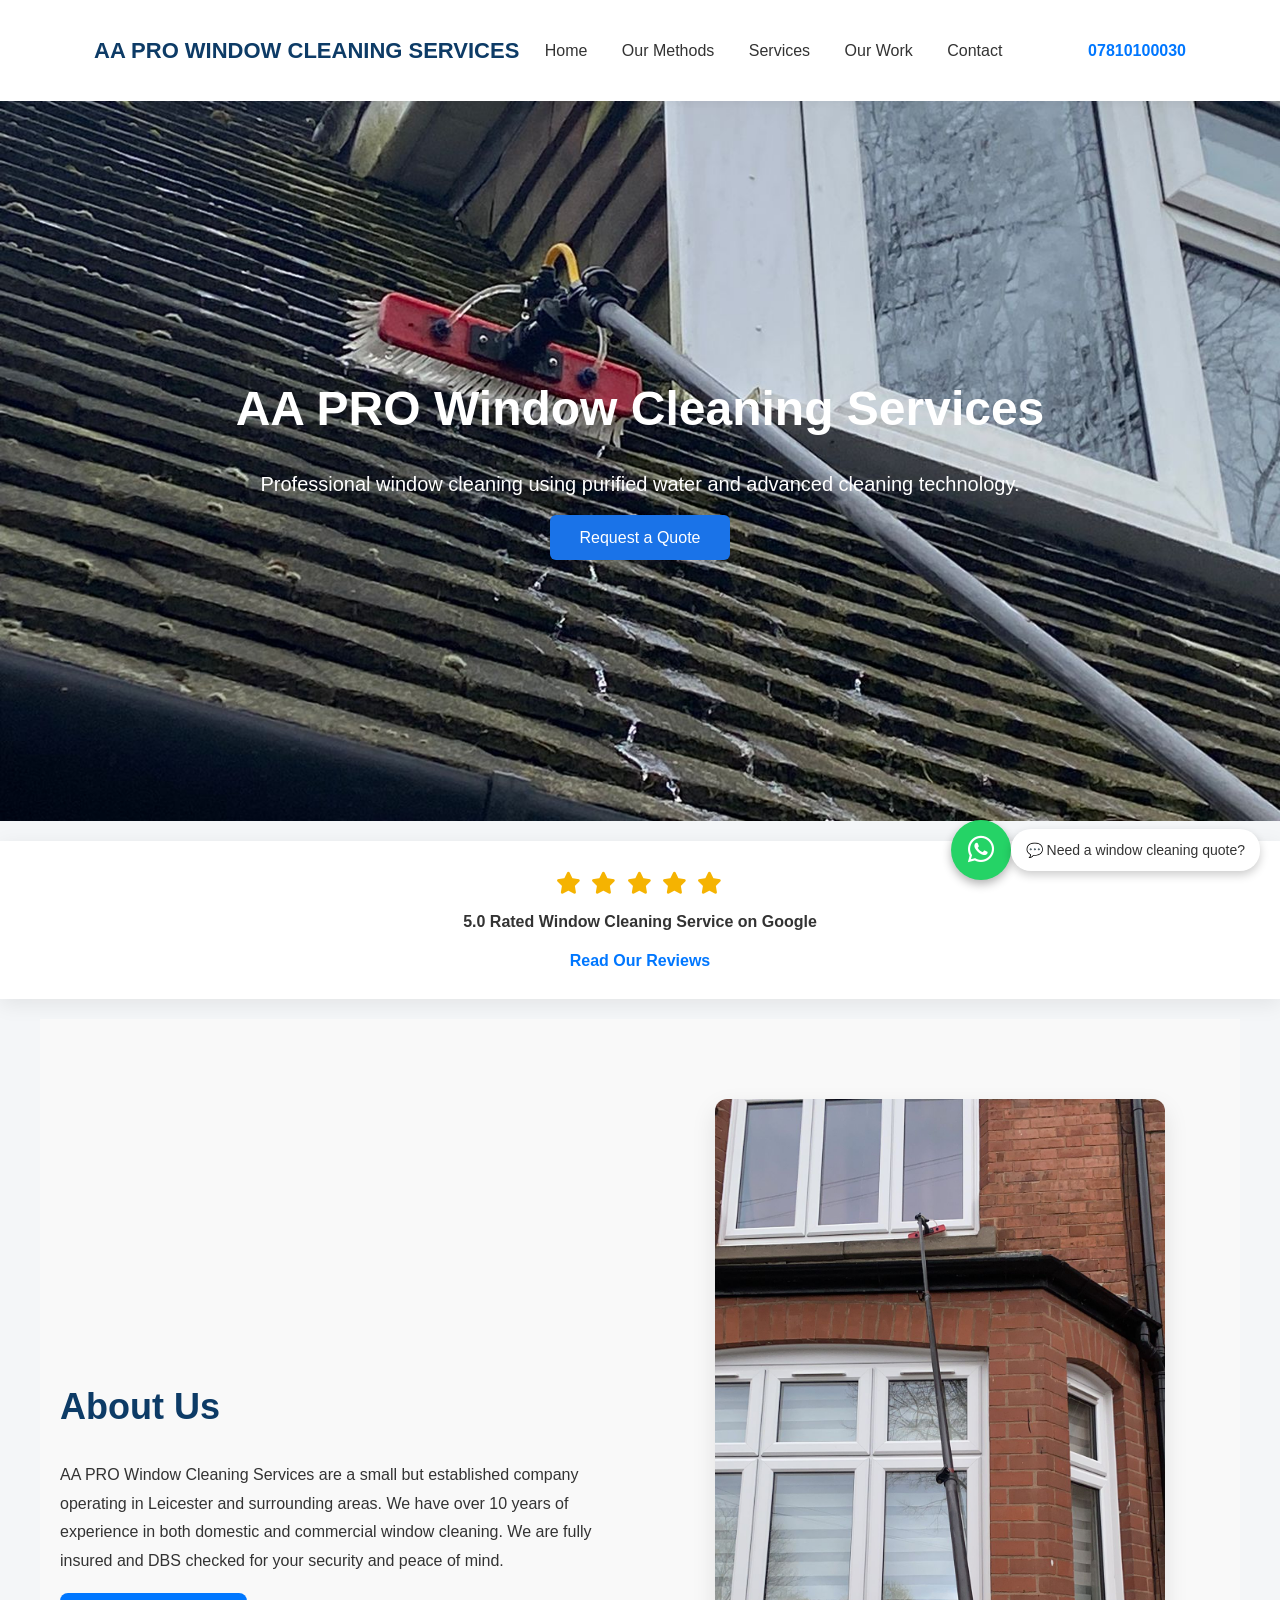
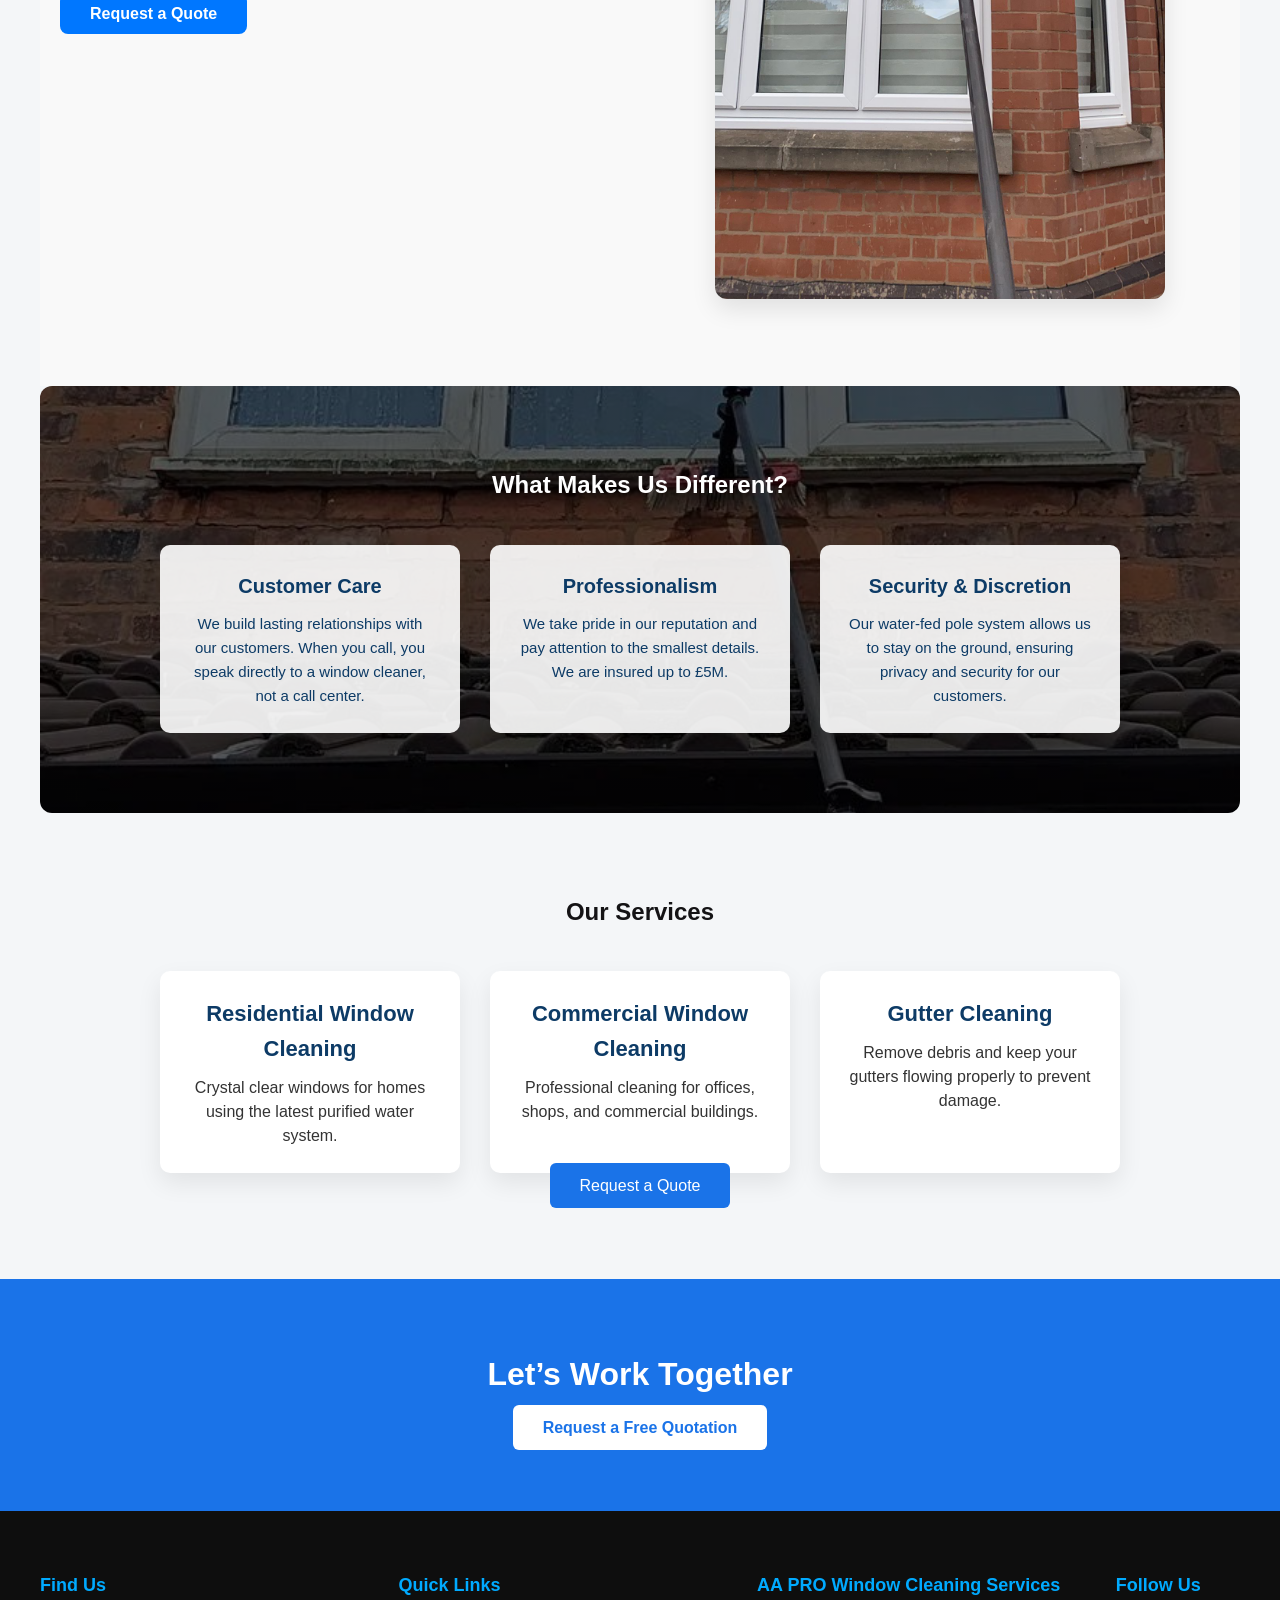
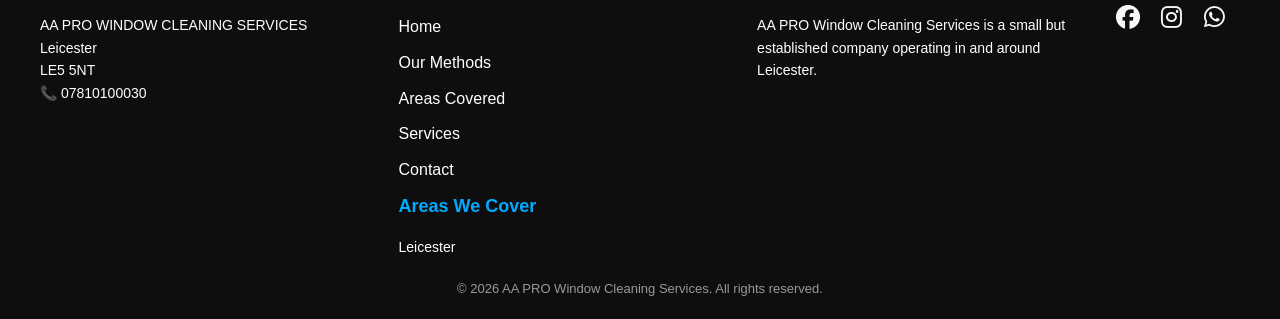
==== index.html @ 75ca6288 "Remove logo image from index.html Removed logo image from the HTML body." ====
<!DOCTYPE html>
<html lang="en">

<head>
<meta charset="UTF-8">
<meta name="viewport" content="width=device-width, initial-scale=1.0">
<link rel="stylesheet" href="https://cdnjs.cloudflare.com/ajax/libs/font-awesome/6.5.0/css/all.min.css">

<title>AA PRO Window Cleaning Services</title>
<link rel="apple-touch-icon" href="/favicon.png">

<link rel="stylesheet" href="style.css">
</head>

<body>


<div class="whatsapp-container">

<a href="https://wa.me/447761815029?text=Hello%20I%20would%20like%20a%20window%20cleaning%20quote" 
class="whatsapp-float" target="_blank">
<i class="fa-brands fa-whatsapp"></i>
</a>

<div class="whatsapp-notification">
💬 Need a window cleaning quote?
</div>

</div>


<header>
<div class="nav">

<h2>AA PRO WINDOW CLEANING SERVICES</h2>

<div class="menu-toggle" id="mobile-menu">
<span></span>
<span></span>
<span></span>
</div>

<nav id="nav-menu">
<a href="index.html">Home</a>
<a href="method.html">Our Methods</a>
<a href="services.html">Services</a>
<a href="ourwork.html">Our Work</a>
<a href="contact.html">Contact</a>
</nav>

<p class="call-number">
Call Us: <a href="tel:+447810100030">07810100030</a>
</p>

</div>
</header>

<!-- HERO -->
<section class="hero">

<div class="index">
<h1>AA PRO Window Cleaning Services</h1>
<p>
Professional window cleaning using purified water and advanced cleaning technology.
</p>
<a href="contact.html" class="btn">Request a Quote</a>
</div>
</section>

<!-- GOOGLE RATING BADGE -->

<section class="rating-badge">

<div class="rating-content">

<div class="stars">
<i class="fa-solid fa-star"></i>
<i class="fa-solid fa-star"></i>
<i class="fa-solid fa-star"></i>
<i class="fa-solid fa-star"></i>
<i class="fa-solid fa-star"></i>
</div>

<p><strong>5.0 Rated Window Cleaning Service on Google</strong></p>

<a href="https://www.google.com/search?q=AA+PRO+Window+Cleaning+Leicester" target="_blank">
Read Our Reviews
</a>

</div>

</section>





<!-- ABOUT US -->
<section class="about">

<div class="about-content">

<div class="about-text">

<h2>About Us</h2>

<p>
AA PRO Window Cleaning Services are a small but established company operating in
Leicester and surrounding areas.

We have over 10 years of experience in both domestic and commercial window cleaning.

We are fully insured and DBS checked for your security and peace of mind.
</p>

<a href="contact.html" class="btn">Request a Quote</a>

</div>

<div class="about-img">
<img src="images/home2.jpeg" alt="Window Cleaning Team">
</div>

</div>

</section>



<!-- WHAT MAKES US DIFFERENT -->
<section class="difference">

<h2>What Makes Us Different?</h2>

<div class="diff-cards">

<div class="diff-card">

<h3>Customer Care</h3>

<p>
We build lasting relationships with our customers.
When you call, you speak directly to a window cleaner, not a call center.
</p>

</div>


<div class="diff-card">

<h3>Professionalism</h3>

<p>
We take pride in our reputation and pay attention to the smallest details.
We are insured up to £5M.
</p>

</div>


<div class="diff-card">

<h3>Security & Discretion</h3>

<p>
Our water-fed pole system allows us to stay on the ground,
ensuring privacy and security for our customers.
</p>

</div>

</div>

</section>



<!-- SERVICES -->
<section class="services">

<h2>Our Services</h2>

<div class="services-grid">

<div class="service-card">
<h3>Residential Window Cleaning</h3>
<p>Crystal clear windows for homes using the latest purified water system.</p>
</div>

<div class="service-card">
<h3>Commercial Window Cleaning</h3>
<p>Professional cleaning for offices, shops, and commercial buildings.</p>
</div>

<div class="service-card">
<h3>Gutter Cleaning</h3>
<p>Remove debris and keep your gutters flowing properly to prevent damage.</p>
</div>

</div>

<a href="contact.html" class="btn">Request a Quote</a>

</section>



<!-- CTA -->
<section class="cta">

<h2>Let’s Work Together</h2>

<a href="contact.html" class="btn">Request a Free Quotation</a>

</section>



<footer>

<div class="footer-container">

<!-- CONTACT -->
<div class="footer-contact">
<h3>Find Us</h3>

<p>
AA PRO WINDOW CLEANING SERVICES<br>
Leicester<br>
LE5 5NT
</p>

<p>
📞 <a href="tel:07810100030">07810100030</a>
</p>
</div>


<!-- QUICK LINKS -->
<div class="footer-links">

<h3>Quick Links</h3>

<ul>
<li><a href="index.html">Home</a></li>
<li><a href="method.html">Our Methods</a></li>
<li><a href="areas.html">Areas Covered</a></li>
<li><a href="services.html">Services</a></li>
<li><a href="contact.html">Contact</a></li>
</ul>

<h3>Areas We Cover</h3>
<p>Leicester</p>

</div>


<!-- ABOUT -->
<div class="footer-about">

<h3>AA PRO Window Cleaning Services</h3>

<p>
AA PRO Window Cleaning Services is a small but established company
operating in and around Leicester.
</p>

</div>


<!-- SOCIAL MEDIA -->
<div class="footer-social">

<h3>Follow Us</h3>

<a href="https://www.facebook.com/profile.php?id=61580588357613&sk=reels_tab" target="_blank">
<i class="fa-brands fa-facebook"></i>
</a>
<a href="https://instagram.com" target="_blank">
<i class="fa-brands fa-instagram"></i>
</a>
<a href="https://wa.me/44810100030" target="_blank">
<i class="fa-brands fa-whatsapp"></i>
</a>
</div>
</div>


<div class="footer-bottom">
<p>© 2026 AA PRO Window Cleaning Services. All rights reserved.</p>
</div>

</footer>

<script>
const menuToggle = document.getElementById("mobile-menu");
const navMenu = document.getElementById("nav-menu");

menuToggle.addEventListener("click", function(){
navMenu.classList.toggle("active");
});
</script>


</body>
</html>
---- style.css ----
/* RESET */

**{
margin:0;
padding:0;
box-sizing:border-box;
font-family:Arial,sans-serif;
}

/* HEADER */

header{
background:#0d3b66;
color:white;
padding:15px 0;
}

.nav{
width:90%;
max-width:1200px;
margin:auto;
display:flex;
justify-content:space-between;
align-items:center;
}

nav a{
color:white;
margin-left:20px;
text-decoration:none;
font-weight:500;
}

/* HERO */
.hero {
  height: 100vh; /* or 100vh if you want full screen */
  display: flex;
  flex-direction: column;
  justify-content: center;
  align-items: center;
  text-align: center;
  color: white;
  padding: 40px 20px;
  /* Background image settings */
  background-size: cover;  /* make it cover the whole section */
  background-attachment: scroll; /* or 'fixed' for parallax effect */
}











.hero{
position:relative;
height:80vh;
display:flex;
align-items:center;
justify-content:center;
text-align:center;
color:white;
overflow:hidden;
}

/* BACKGROUND IMAGE */
.hero::before{
content:"";
position:absolute;
top:0;
left:0;
width:100%;
height:100%;

background-image:url("images/home1.jpeg");
background-size:cover;
background-position:center;

animation:heroZoom 20s ease-in-out infinite alternate;
z-index:-2;
}

/* DARK OVERLAY */
.hero-overlay{
position:absolute;
top:0;
left:0;
width:100%;
height:100%;
background:rgba(0,0,0,0.45);
z-index:-1;
}

/* HERO ANIMATION */
@keyframes heroZoom{
0%{
transform:scale(1);
}

100%{
transform:scale(1.1);
}
}




.method-hero{
height:60vh;
display:flex;
flex-direction:column;
justify-content:center;
align-items:center;
text-align:center;
color:white;
background:
linear-gradient(rgba(0,0,0,0.55), rgba(0,0,0,0.55)),
url("images/wind6.jpeg");
animation:heroZoom 20s ease-in-out infinite alternate;
z-index:-2;

}




.hero-content{
max-width:1400px;
padding:20px;
}
.hero h1{
font-size:48px;
margin-bottom:20px;
animation:fadeIn 1.5s;
}

.hero p{
font-size:20px;
margin-bottom:25px;
animation:fadeIn 2s;
}

/* BUTTON */

.btn{
background:#1a73e8;
color:white;
padding:14px 30px;
border-radius:6px;
text-decoration:none;
transition:0.3s;
}

.btn:hover{
background:#0d5bd7;
}
























/* SERVICES */

.services{
padding:80px 20px;
text-align:center;
}

.services-grid{
display:flex;
gap:30px;
justify-content:center;
margin-top:40px;
}

.service-card{
background:white;
padding:30px;
border-radius:10px;
box-shadow:0 10px 25px rgba(0,0,0,0.1);
width:250px;
}


/* CALL BUTTON */

.call-btn{
position:fixed;
bottom:20px;
right:20px;
background:#0077ff;
color:white;
padding:16px;
border-radius:50%;
font-size:22px;
text-decoration:none;
}

/* ANIMATION */

@keyframes fadeIn{
0%{
opacity:0;
transform:translateY(30px);
}
100%{
opacity:1;
transform:translateY(0);
}
}


























/* HERO SECTION */
.method-hero {
  height: 60vh;
  display: flex;
  flex-direction: column;
  justify-content: center;
  align-items: center;
  text-align: center;
  color: white;
  background:
    linear-gradient(rgba(0,0,0,0.55), rgba(0,0,0,0.55)),
    url("images/win1.jpeg");
  background-size: cover;
  background-position: center;
  animation:heroZoom 20s ease-in-out infinite alternate;
z-index:-2;
}

.method-hero h1 {
  font-size: 48px;
  margin-bottom: 15px;
  animation: fadeIn 1.5s ease;
}

.method-hero p {
  font-size: 20px;
  animation: fadeIn 2.5s ease;
}


/* STEPS SECTION */
.steps {
  padding: 80px 20px;
  max-width: 2600px;
  margin: auto;
  text-align: center;
}

.steps h2 {
  margin-bottom: 50px;
  font-size: 32px;
  color: #0d3b66;
}


/* GRID */
.step-grid {
  display:inline-flex;
  flex-wrap: wrap;
  gap: 20px;
  justify-content: center;
}


/* CARD */
.step-card {
  background: white;
  width: 350px;
  border-radius: 12px;
  overflow: hidden; /* important */
  box-shadow: 0 10px 25px rgba(0,0,0,0.08);
  transition: transform 0.3s ease, box-shadow 0.3s ease;
}

.step-card:hover {
  transform: translateY(-10px);
  box-shadow: 0 15px 35px rgba(0,0,0,0.15);
}


.media-box{
width:100%;
height:220px;
overflow:hidden;
border-radius:10px;
}



.step-card img,
.step-card video {
width: 100%;
height: 220px;       /* SAME HEIGHT for both */
object-fit: cover;   /* keeps crop neat */
display: block;
border-radius: 10px;
}

/* TEXT CONTENT */
.step-card h3 {
  margin: 15px;
  font-size: 20px;
  color: #0d3b66;
}

.step-card p {
  margin: 0 15px 20px;
  font-size: 15px;
  color: #333;
  line-height: 1.5;
}


/* ANIMATION */
@keyframes fadeIn {
  from {
    opacity: 0;
    transform: translateY(30px);
  }
  to {
    opacity: 1;
    transform: translateY(0);
  }
}


/* MOBILE */
@media (max-width: 768px) {
  .method-hero h1 {
    font-size: 32px;
  }

  .method-hero p {
    font-size: 16px;
  }

  .step-card {
    width: 90%;
  }
}



















/* CONTACT HERO page */
.contact-hero{
height:60vh;
display:flex;
flex-direction:column;
justify-content:center;
align-items:center;
text-align:center;
color:white;
background:
linear-gradient(rgba(0,0,0,0.55), rgba(0,0,0,0.55)),
url("images/wind3.jpeg");
background-size:cover;
background-position:center;
animation:heroZoom 20s ease-in-out infinite alternate;
z-index:-2;
}


.contact-hero h1{
font-size:40px;
margin-bottom:10px;
}

.contact-hero p{
font-size:18px;
opacity:0.9;
}

/* CONTACT FORM LAYOUT */
.contact-section{
padding:60px 20px;
background:#f5f5f5;
}

.contact-container{
max-width:1100px;
margin:auto;
display:flex;
flex-wrap:wrap;
gap:40px;
justify-content:center;
align-items:flex-start;
}

.contact-form,
.contact-info{
background:white;
padding:25px;
border-radius:8px;
box-shadow:0 8px 25px rgba(0,0,0,0.08);
width:100%;
max-width:450px;
}

.contact-form h2,
.contact-info h2{
margin-bottom:18px;
color:#0d3b66;
font-size:24px;
}

.contact-form input,
.contact-form textarea{
width:100%;
padding:12px;
margin:8px 0;
border:1px solid #ccc;
border-radius:6px;
font-size:16px;
}

.contact-form textarea{
min-height:140px;
resize:none;
}

.btn-submit{
background:#1a73e8;
color:white;
padding:12px 22px;
border:none;
border-radius:6px;
font-size:18px;
cursor:pointer;
transition:0.3s;
}

.btn-submit:hover{
background:#0d5bd7;
}

/* CONTACT INFO */
.contact-info p{
font-size:16px;
margin-bottom:10px;
}

.contact-info a{
color:#0077ff;
text-decoration:none;
}

.contact-info a:hover{
text-decoration:underline;
}

/* GOOGLE MAP */
.map-section{
margin-top:40px;
text-align:center;
}

.map-section h2{
margin-bottom:18px;
color:#0d3b66;
font-size:26px;
}

/* MOBILE */
@media (max-width:768px){
.contact-container{
flex-direction:column;
align-items:center;
}
}

















/* HERO FOR SER
background:linear-gradient(rgba(0,0,0,0.55), rgba(0,0,0,0.55)), url("images/win7.jpeg");
background-size:cover;
background-position:center;
text-align:center;
color:white;
padding:80px 20px;
}

VICES pages */


/*services*/
.services-hero{
height:50vh;
display:flex;
flex-direction:column;
justify-content:center;
align-items:center;
text-align:center;
color:white;
background:
linear-gradient(rgba(0,0,0,0.6), rgba(0,0,0,0.6)),
url("images/wind6.jpeg");
background-size:cover;
background-position:center;
animation:heroZoom 20s ease-in-out infinite alternate;
z-index:-2;
}

.services-hero h1{
font-size:48px;
margin-bottom:15px;
animation:fadeIn 1.5s;
}

.services-hero p{
font-size:20px;
animation:fadeIn 2.5s;
}

/* SERVICES GRID */
.services-section{
padding:80px 20px;
max-width:1200px;
margin:auto;
text-align:center;
}

.services-section h2{
margin-bottom:50px;
font-size:32px;
color:#0d3b66;
}

.services-grid{
display:flex;
flex-wrap:wrap;
justify-content:center;
gap:30px;
}

.service-card{
background:white;
padding:25px;
width:300px;
border-radius:10px;
box-shadow:0 10px 25px rgba(0,0,0,0.08);
transition:transform 0.3s, box-shadow 0.3s;
}

.service-card:hover{
transform:translateY(-10px);
box-shadow:0 15px 35px rgba(0,0,0,0.15);
}

.service-card img{
width:100%;
height:200px;
object-fit:cover;
border-radius:10px 10px 0 0;
margin-bottom:15px;
}

.service-card h3{
margin-bottom:10px;
font-size:22px;
color:#0d3b66;
}

.service-card p{
font-size:16px;
color:#333;
line-height:1.5;
}

/* MOBILE RESPONSIVE */
@media(max-width:768px){
.services-grid{
flex-direction:column;
align-items:center;
}
}

/* =====================
   WHAT MAKES US DIFFERENT - BACKGROUND IMAGE
===================== */
.difference {
    padding:80px 20px;
    max-width:1200px;
    margin:auto;
    text-align:center;

    /* Background image */
    background: linear-gradient(rgba(0,0,0,0.6), rgba(0,0,0,0.6)), 
                url('images/brush1.jpeg') no-repeat center center;
    background-size:cover;
    color:white;  /* Make text white for contrast */
    border-radius:12px;
}

/* Cards on top of background */
.diff-cards {
    display:flex;
    flex-wrap:wrap;
    justify-content:center;
    gap:30px;
    margin-top:40px;
}

.diff-card {
    background: rgba(255, 255, 255, 0.9); /* semi-transparent for readability */
    padding:25px;
    width:300px;
    border-radius:10px;
    box-shadow:0 10px 25px rgba(0,0,0,0.2);
    transition:transform 0.3s, box-shadow 0.3s;
    color:#0d3b66; /* Dark text inside cards */
}

.diff-card:hover{
    transform:translateY(-10px);
    box-shadow:0 15px 35px rgba(0,0,0,0.25);
}

.diff-card h3{
    margin-bottom:10px;
    font-size:20px;
}

.diff-card p{
    font-size:15px;
    line-height:1.6;
}

/* Responsive */
@media(max-width:768px){
    .diff-cards {
        flex-direction:column;
        align-items:center;
    }
}
/* =====================
   ABOUT US
===================== */
.about {
    padding:80px 20px;
    max-width:1200px;
    margin:auto;
    background:#f9f9f9;
}

.about-content {
    display:flex;
    align-items:center;
    justify-content:space-between;
    gap:40px;
    flex-wrap:wrap;
}

.about-text {
    flex:1;
    min-width:280px;
}

.about-text h2 {
    font-size:36px;
    color:#0d3b66;
    margin-bottom:25px;
    opacity:0;
    transform:translateY(30px);
    animation:fadeInUp 1s forwards;
}

.about-text p {
    font-size:16px;
    color:#333;
    line-height:1.8;
    margin-bottom:25px;
    opacity:0;
    transform:translateY(30px);
    animation:fadeInUp 1s 0.3s forwards; /* delay 0.3s */
}

.about-text .btn {
    background:#0077ff;
    color:white;
    padding:12px 30px;
    border-radius:8px;
    font-weight:600;
    transition:0.3s;
    opacity:0;
    transform:translateY(30px);
    animation:fadeInUp 1s 0.6s forwards; /* delay 0.6s */
}

.about-text .btn:hover {
    background:#005ed6;
    transform:translateY(-3px);
}

.about-img {
    flex:1;
    min-width:280px;
    text-align:center;
}

.about-img img {
    width:100%;
    max-width:450px;
    border-radius:12px;
    box-shadow:0 10px 25px rgba(0,0,0,0.1);
    opacity:0;
    transform:translateY(30px);
    animation:fadeInUp 1s 0.9s forwards; /* delay 0.9s */
}

/* Fade-in animation */
@keyframes fadeInUp {
    to {
        opacity:1;
        transform:translateY(0);
    }
}

/* Responsive */
@media(max-width:768px){
    .about-content {
        flex-direction:column;
    }
    .about-text h2 {
        font-size:28px;
    }
    .about-text p {
        font-size:15px;
    }
    .about-img img {
        max-width:100%;
    }
}


/* =====================
   GLOBAL STYLES
===================== */
*{
    margin:0;
    padding:0;
    box-sizing:border-box;
}

body{
    font-family:'Poppins', sans-serif;
    background:#f4f6f8;
    color:#141315;
    line-height:1.6;
}

a{
    text-decoration:none;
    color:inherit;
}

/* =====================
   HEADER
===================== */
header{
    background:white;
    box-shadow:0 2px 10px rgba(0,0,0,0.05);
    position:sticky;
    top:0;
    z-index:1000;
}

.nav{
    max-width:1200px;
    margin:auto;
    padding:18px 30px;
    display:flex;
    justify-content:space-between;
    align-items:center;
    flex-wrap:wrap;
}

.nav h2{
    font-size:22px;
    color:#0d3b66;
}

.nav nav a{
    margin:0 15px;
    font-weight:500;
    color:#333;
    transition:0.3s;
}

.nav nav a:hover{
    color:#0077ff;
}

.call-number a{
    font-weight:600;
    color:#0077ff;
}
 































/* WORK HERO SECTION */
.Work{
height:50vh;
display:flex;
flex-direction:column;
justify-content:center;
align-items:center;
text-align:center;
color:white;
background:
linear-gradient(rgba(0,0,0,0.6), rgba(0,0,0,0.6)),
url("images/wind6.jpeg");
background-size:cover;
background-position:center;
animation:heroZoom 20s ease-in-out infinite alternate;
z-index:-2;
}

.Work h1{
font-size:48px;
margin-bottom:15px;
animation:fadeIn 1.5s;
}

.Work p{
font-size:20px;
animation:fadeIn 2s;
}


/* GALLERY SECTION */

.gallery{
padding:80px 20px;
background:#f5f5f5;
overflow:hidden;
}

/* TRACK */

.gallery-track{
width:100%;
overflow:hidden;
}

/* SLIDE CONTAINER */

.gallery-slide{
display:flex;
gap:20px;
width:max-content;
animation:slideGallery 160s linear infinite;}

/* IMAGES */

.gallery-slide img{
width:350px;
height:250px;
object-fit:cover;
border-radius:10px;
box-shadow:0 10px 25px rgba(0,0,0,0.15);
transition:0.3s;
}

/* HOVER EFFECT */

.gallery-slide img:hover{
transform:scale(1.05);
}

/* SLIDING ANIMATION */
@keyframes slideGallery{
0%{
transform:translateX(0);
}
100%{
transform:translateX(-100%);
}
}

/* CTA SECTION */
.cta{
background:#1a73e8;
color:white;
text-align:center;
padding:70px 20px;
}

.cta h2{
font-size:32px;
margin-bottom:15px;
}

.cta p{
font-size:18px;
margin-bottom:25px;
}

.cta .btn{
background:white;
color:#1a73e8;
padding:14px 30px;
border-radius:6px;
text-decoration:none;
font-weight:bold;
transition:0.3s;
}

.cta .btn:hover{
background:#e6f0ff;
transform:translateY(-3px);
}


/* VIDEO SECTION */
.video-section {
    text-align: center;
    padding: 50px 20px;
}

.video-box {
    display: flex;
    justify-content: center;
    margin-top: 20px;
}

.video-box iframe {
    width: 100%;
    max-width: 700px;
    height: 400px;
    border-radius: 15px;
}

/* MOBILE */
@media(max-width:768px){
    .video-box iframe {
        height: 250px;
    }
}





















/* FOOTER STYLING */
.footer-social a{
font-size: 24px;
margin-right: 15px;
color: #f7f8f9;
text-decoration: none;
}

.footer-social a:hover{
color: #0056b3;
}   
.footer-social h3{
    font-size: 18px;
    margin-right: 15px;
    color:#00aaff;
}


footer{
    background:#0e0e0e;
    color:white;
    padding:60px 20px 20px 20px;
    font-family:'Poppins', sans-serif;
}

/* FOOTER MAIN CONTAINER */
.footer-container{
    display:flex;
    flex-wrap:wrap;
    justify-content:space-between;
    gap:40px;
    max-width:1200px;
    margin:auto;
}

/* SECTIONS: CONTACT, LINKS, ABOUT */
.footer-contact,
.footer-links,
.footer-about{
    flex:1;
    min-width:250px;
}

/* SECTION HEADINGS */
.footer-contact h3,
.footer-links h3,
.footer-about h3{
    font-size:18px;
    margin-bottom:15px;
    color:#00aaff;
}

/* PARAGRAPHS */
.footer-contact p,
.footer-links p,
.footer-about p{
    font-size:14px;
    line-height:1.6;
}

/* QUICK LINKS LIST */
.footer-links ul{
    list-style:none;
    padding:0;
}

.footer-links ul li{
    margin-bottom:10px;
}

.footer-links ul li a,
.footer-contact a{
    color:white;
    text-decoration:none;
    transition:0.3s;
}

.footer-links ul li a:hover,
.footer-contact a:hover{
    color:#00aaff;
}

/* FOOTER BOTTOM TEXT */
.footer-bottom{
    text-align:center;
    margin-top:20px;
    font-size:13px;
    color:#999;
}



/* MOBILE RESPONSIVE */
@media(max-width:768px){
    .footer-container{
        flex-direction:column;
        text-align:center;
        gap:30px;
    }
}





.whatsapp-container{
position:fixed;
bottom:20px;
right:20px;
display:flex;
align-items:center;
z-index:1000;
}

/* WhatsApp Button */
.whatsapp-float{
width:60px;
height:60px;
background:#25D366;
color:white;
border-radius:50%;
text-align:center;
font-size:30px;
line-height:60px;
box-shadow:0 4px 10px rgba(0,0,0,0.3);
margin-left:10px;
animation:pulse 2s infinite;
}

/* Message bubble */
.whatsapp-notification{
background:white;
color:#333;
padding:10px 15px;
border-radius:20px;
box-shadow:0 4px 10px rgba(0,0,0,0.2);
font-size:14px;
animation:slideIn 1s ease forwards;
}

/* Slide animation */
@keyframes slideIn{
0%{
opacity:0;
transform:translateX(40px);
}
100%{
opacity:1;
transform:translateX(0);
}
}

/* Pulse animation */
@keyframes pulse{
0%{box-shadow:0 0 0 0 rgba(37,211,102,0.7);}
70%{box-shadow:0 0 0 20px rgba(37,211,102,0);}
100%{box-shadow:0 0 0 0 rgba(37,211,102,0);}
}







/* Chatbox container */
#chatbox {
    width: 350px;
    max-height: 500px;
    border: 2px solid #007BFF;
    border-radius: 10px;
    padding: 10px;
    display: flex;
    flex-direction: column;
    justify-content: space-between;
    font-family: Arial, sans-serif;
    background-color: #f9f9f9;
}

/* Messages container */
#messages {
    flex: 1;
    overflow-y: auto;
    padding: 5px;
    margin-bottom: 10px;
}

/* Each message */
#messages p {
    margin: 5px 0;
    padding: 8px 12px;
    border-radius: 15px;
    max-width: 80%;
    word-wrap: break-word;
}

/* User messages */
#messages p:nth-child(odd) {
    background-color: #007BFF;
    color: white;
    align-self: flex-end;
}

/* Bot messages */
#messages p:nth-child(even) {
    background-color: #e5e5ea;
    color: black;
    align-self: flex-start;
}

/* Input field */
#user_input {
    width: calc(100% - 70px);
    padding: 8px 12px;
    border-radius: 20px;
    border: 1px solid #ccc;
    outline: none;
}

/* Send button */
#chatbox button {
    width: 50px;
    margin-left: 10px;
    border: none;
    background-color: #007BFF;
    color: white;
    font-weight: bold;
    border-radius: 20px;
    cursor: pointer;
    transition: background-color 0.2s;
}

#chatbox button:hover {
    background-color: #0056b3;
}





/* HAMBURGER MENU */

.menu-toggle{
display:none;
flex-direction:column;
cursor:pointer;
}

.menu-toggle span{
width:25px;
height:3px;
background:#0d3b66;
margin:4px 0;
display:block;
}


/* MOBILE NAV */

@media(max-width:768px){

.nav{
flex-wrap:wrap;
}

nav{
width:100%;
display:none;
flex-direction:column;
align-items:center;
background:white;
margin-top:10px;
}

nav a{
padding:12px 0;
font-size:18px;
}

nav.active{
display:flex;
}

.menu-toggle{
display:flex;
}

.call-number{
width:100%;
text-align:center;
margin-top:10px;
}

}














.menu-toggle{
display:none;
flex-direction:column;
cursor:pointer;
}

.menu-toggle span{
width:25px;
height:3px;
background:#0d3b66;
margin:4px 0;
display:block;
}

@media(max-width:768px){

.nav{
flex-wrap:wrap;
}

nav{
display:none;
flex-direction:column;
width:100%;
background:white;
text-align:center;
margin-top:10px;
}

nav a{
display:block;
padding:12px 0;
font-size:18px;
}

nav.active{
display:flex;
}

.menu-toggle{
display:flex;
}

.call-number{
width:100%;
text-align:center;
margin-top:10px;
}

}





   .rating-badge{
background:#fff;
padding:25px 20px;
text-align:center;
box-shadow:0 5px 20px rgba(0,0,0,0.08);
margin:20px auto;
}

.rating-content{
display:flex;
flex-direction:column;
align-items:center;
gap:8px;
}

.rating-content .stars{
color:#f5b301;
font-size:22px;
letter-spacing:2px;
}

.rating-content p{
font-size:16px;
color:#333;
}

.rating-content a{
margin-top:5px;
color:#0077ff;
font-weight:600;
text-decoration:none;
}

.rating-content a:hover{
text-decoration:underline;
}







.call-float{
position:fixed;
bottom:90px;
right:20px;
background:#0077ff;
color:white;
padding:15px 18px;
border-radius:50px;
font-size:16px;
font-weight:600;
box-shadow:0 5px 15px rgba(0,0,0,0.3);
z-index:1000;
text-decoration:none;
display:flex;
align-items:center;
gap:8px;
}

.call-float:hover{
background:#005ed6;
}

/* hide on desktop */

@media(min-width:768px){
.call-float{
display:none;
}
}
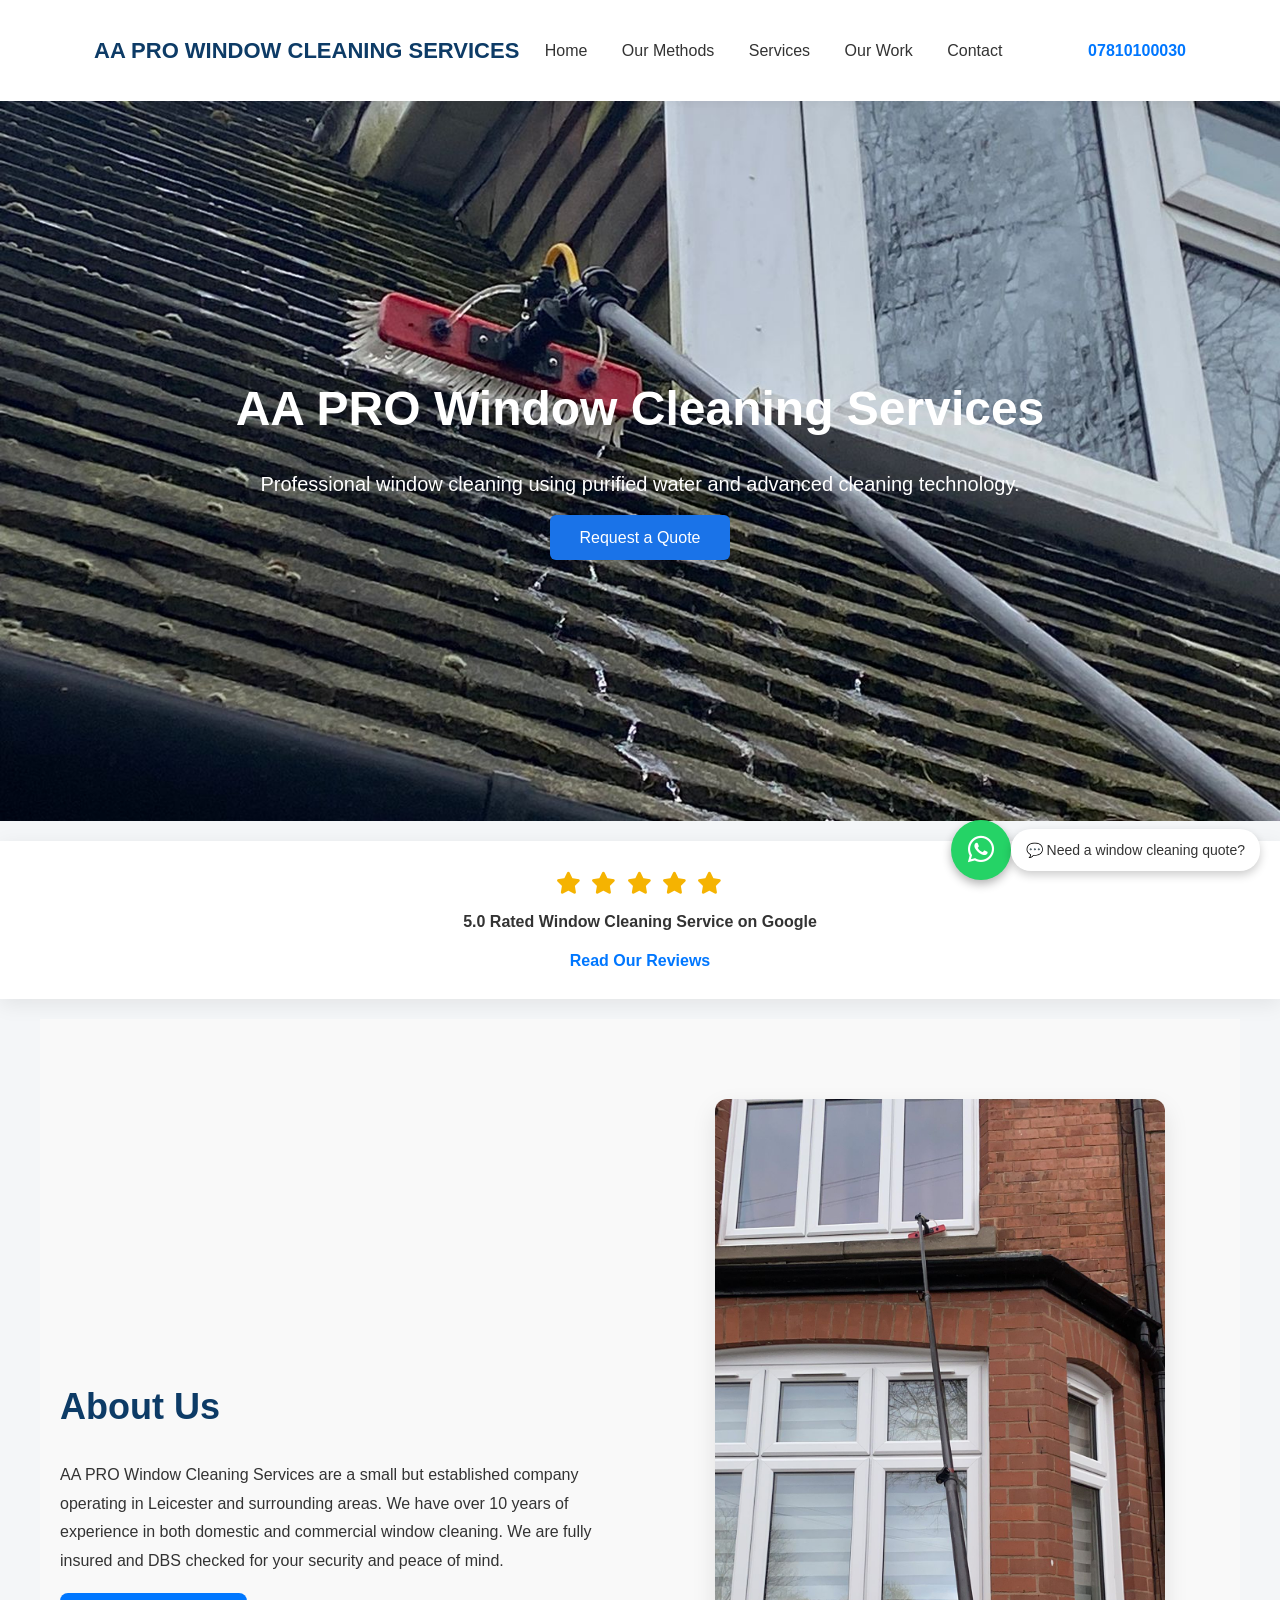
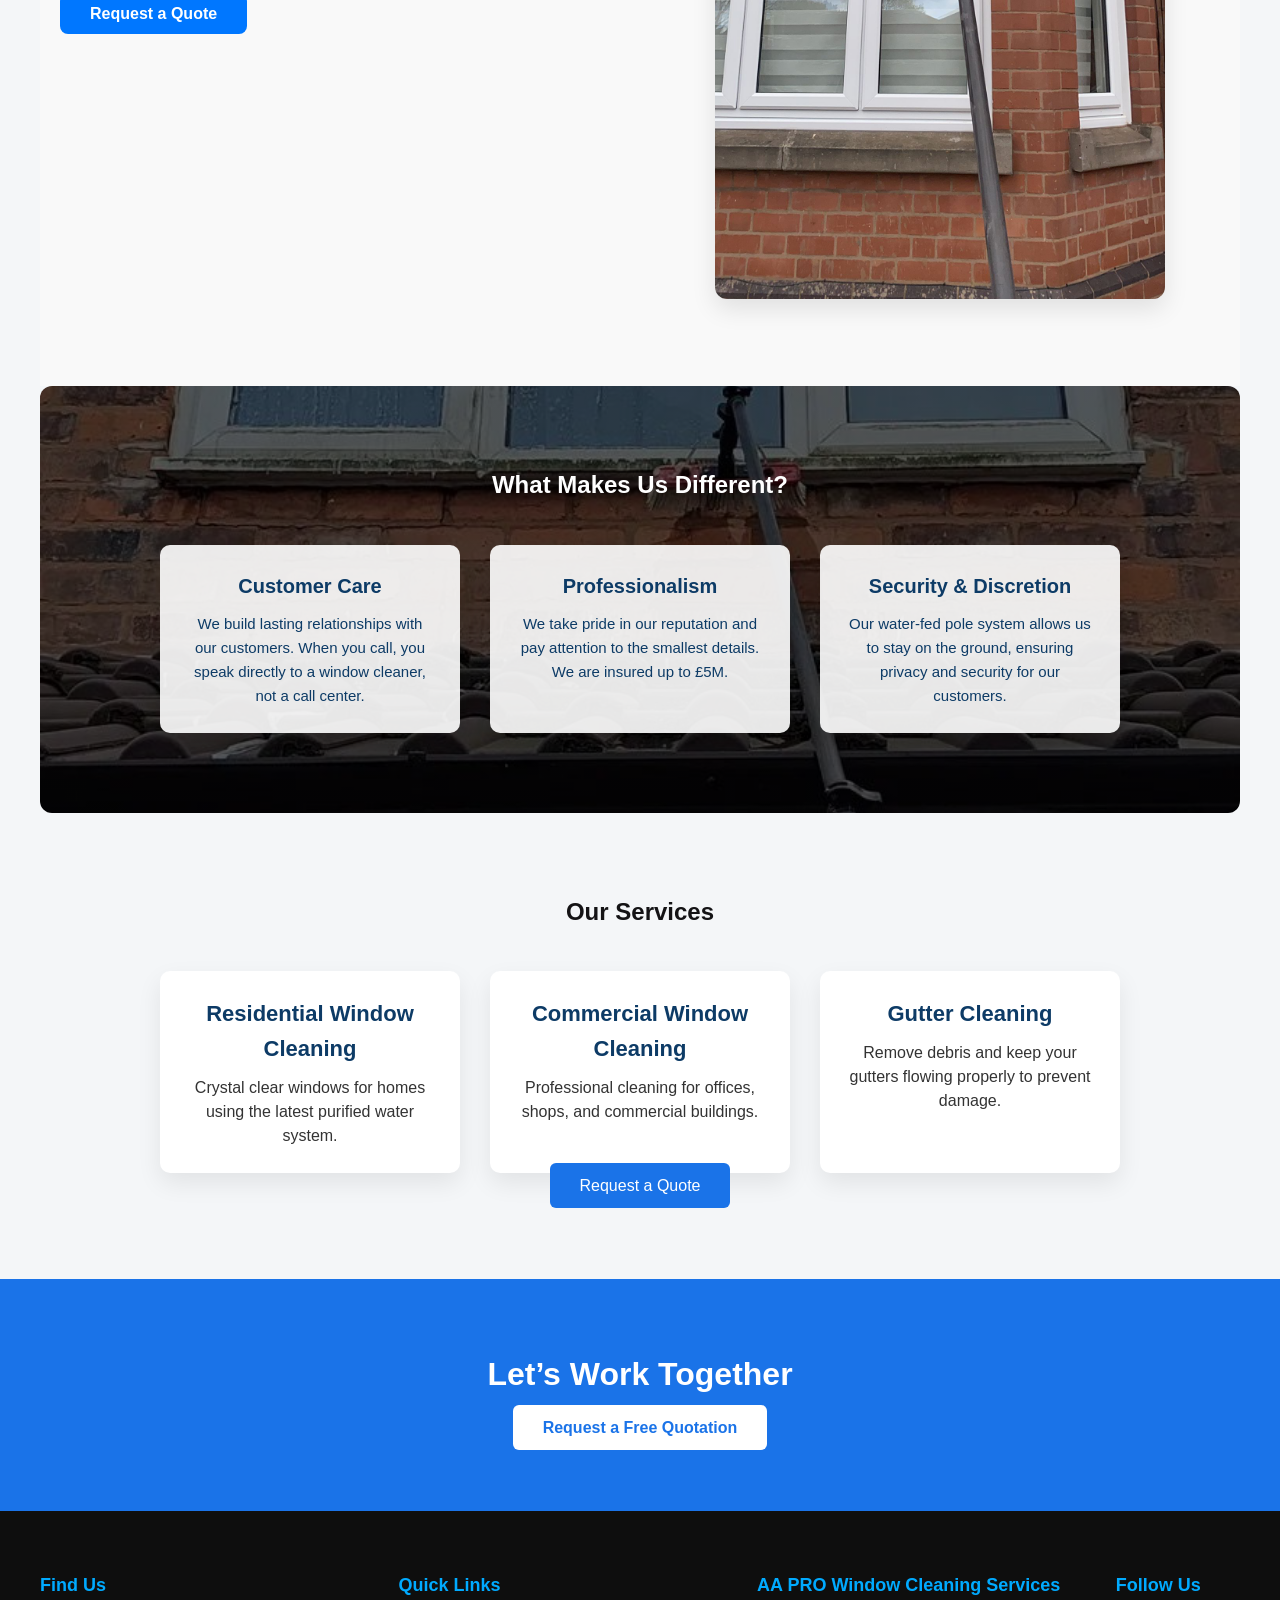
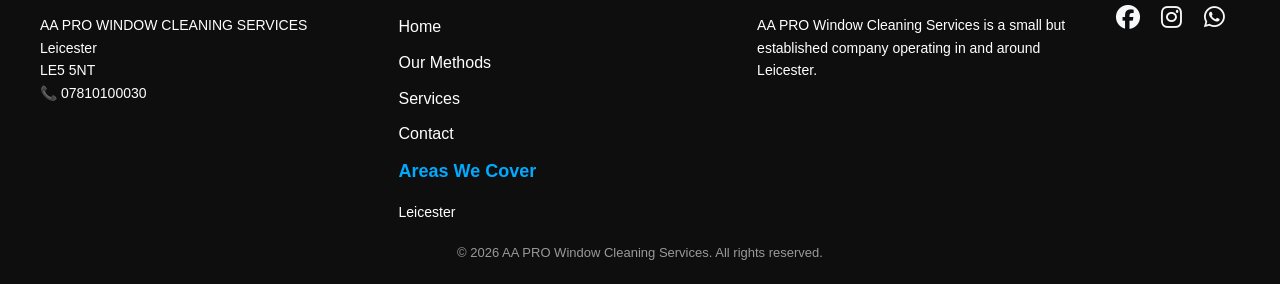
==== commit cde55860: "Update index.html" ====
--- a/index.html
+++ b/index.html
@@ -7,8 +7,11 @@
 <link rel="stylesheet" href="https://cdnjs.cloudflare.com/ajax/libs/font-awesome/6.5.0/css/all.min.css">
 
 <title>AA PRO Window Cleaning Services</title>
-<link rel="apple-touch-icon" href="/favicon.png">
-
+<link rel="icon" type="image/png" href="favicon.png">
+<link rel="icon" type="image/png" sizes="32x32" href="favicon-32x32.png">
+<link rel="icon" type="image/png" sizes="16x16" href="favicon-16x16.png">
+
+<link rel="apple-touch-icon" sizes="180x180" href="apple-touch-icon.png">
 <link rel="stylesheet" href="style.css">
 </head>
 
@@ -17,7 +20,7 @@
 
 <div class="whatsapp-container">
 
-<a href="https://wa.me/447761815029?text=Hello%20I%20would%20like%20a%20window%20cleaning%20quote" 
+<a href="https://wa.me/447810100030?text=Hello%20I%20would%20like%20a%20window%20cleaning%20quote" 
 class="whatsapp-float" target="_blank">
 <i class="fa-brands fa-whatsapp"></i>
 </a>
@@ -244,7 +247,6 @@
 <ul>
 <li><a href="index.html">Home</a></li>
 <li><a href="method.html">Our Methods</a></li>
-<li><a href="areas.html">Areas Covered</a></li>
 <li><a href="services.html">Services</a></li>
 <li><a href="contact.html">Contact</a></li>
 </ul>
@@ -279,7 +281,7 @@
 <a href="https://instagram.com" target="_blank">
 <i class="fa-brands fa-instagram"></i>
 </a>
-<a href="https://wa.me/44810100030" target="_blank">
+<a href="https://wa.me/447810100030" target="_blank">
 <i class="fa-brands fa-whatsapp"></i>
 </a>
 </div>
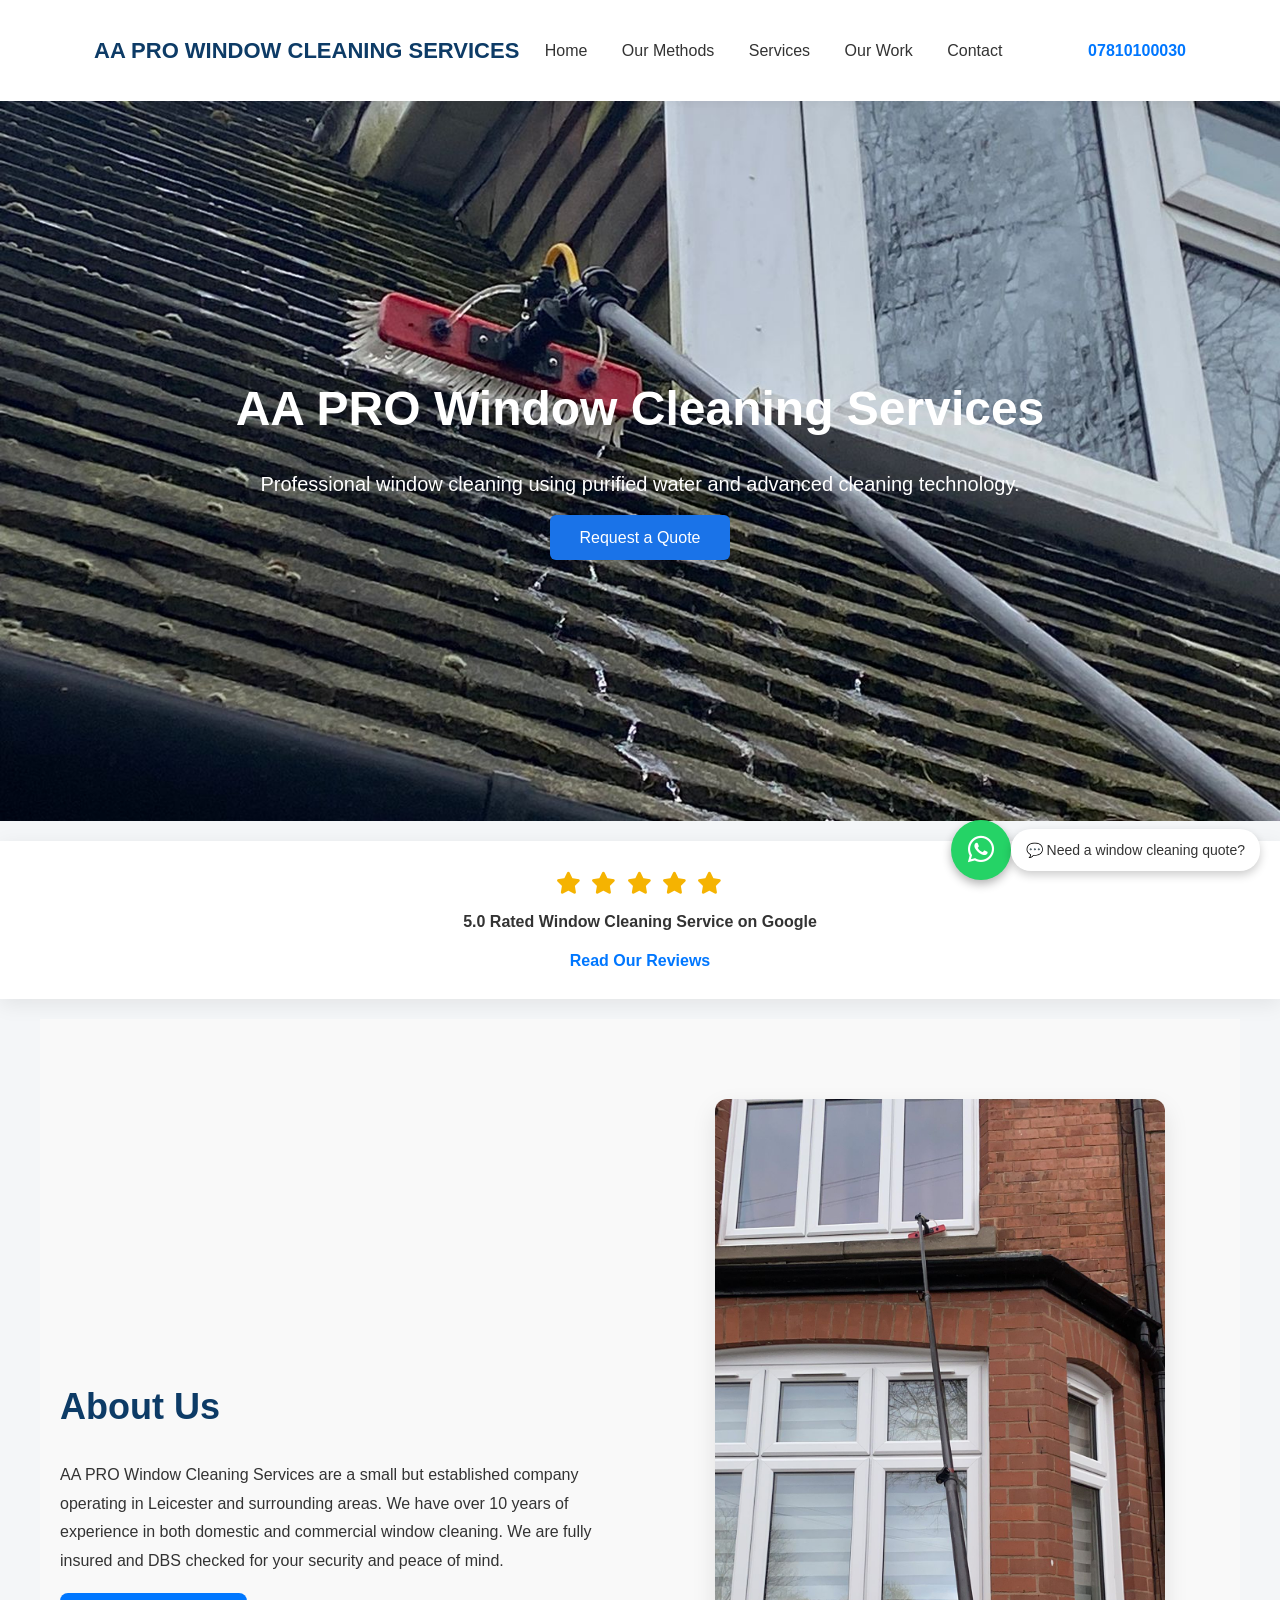
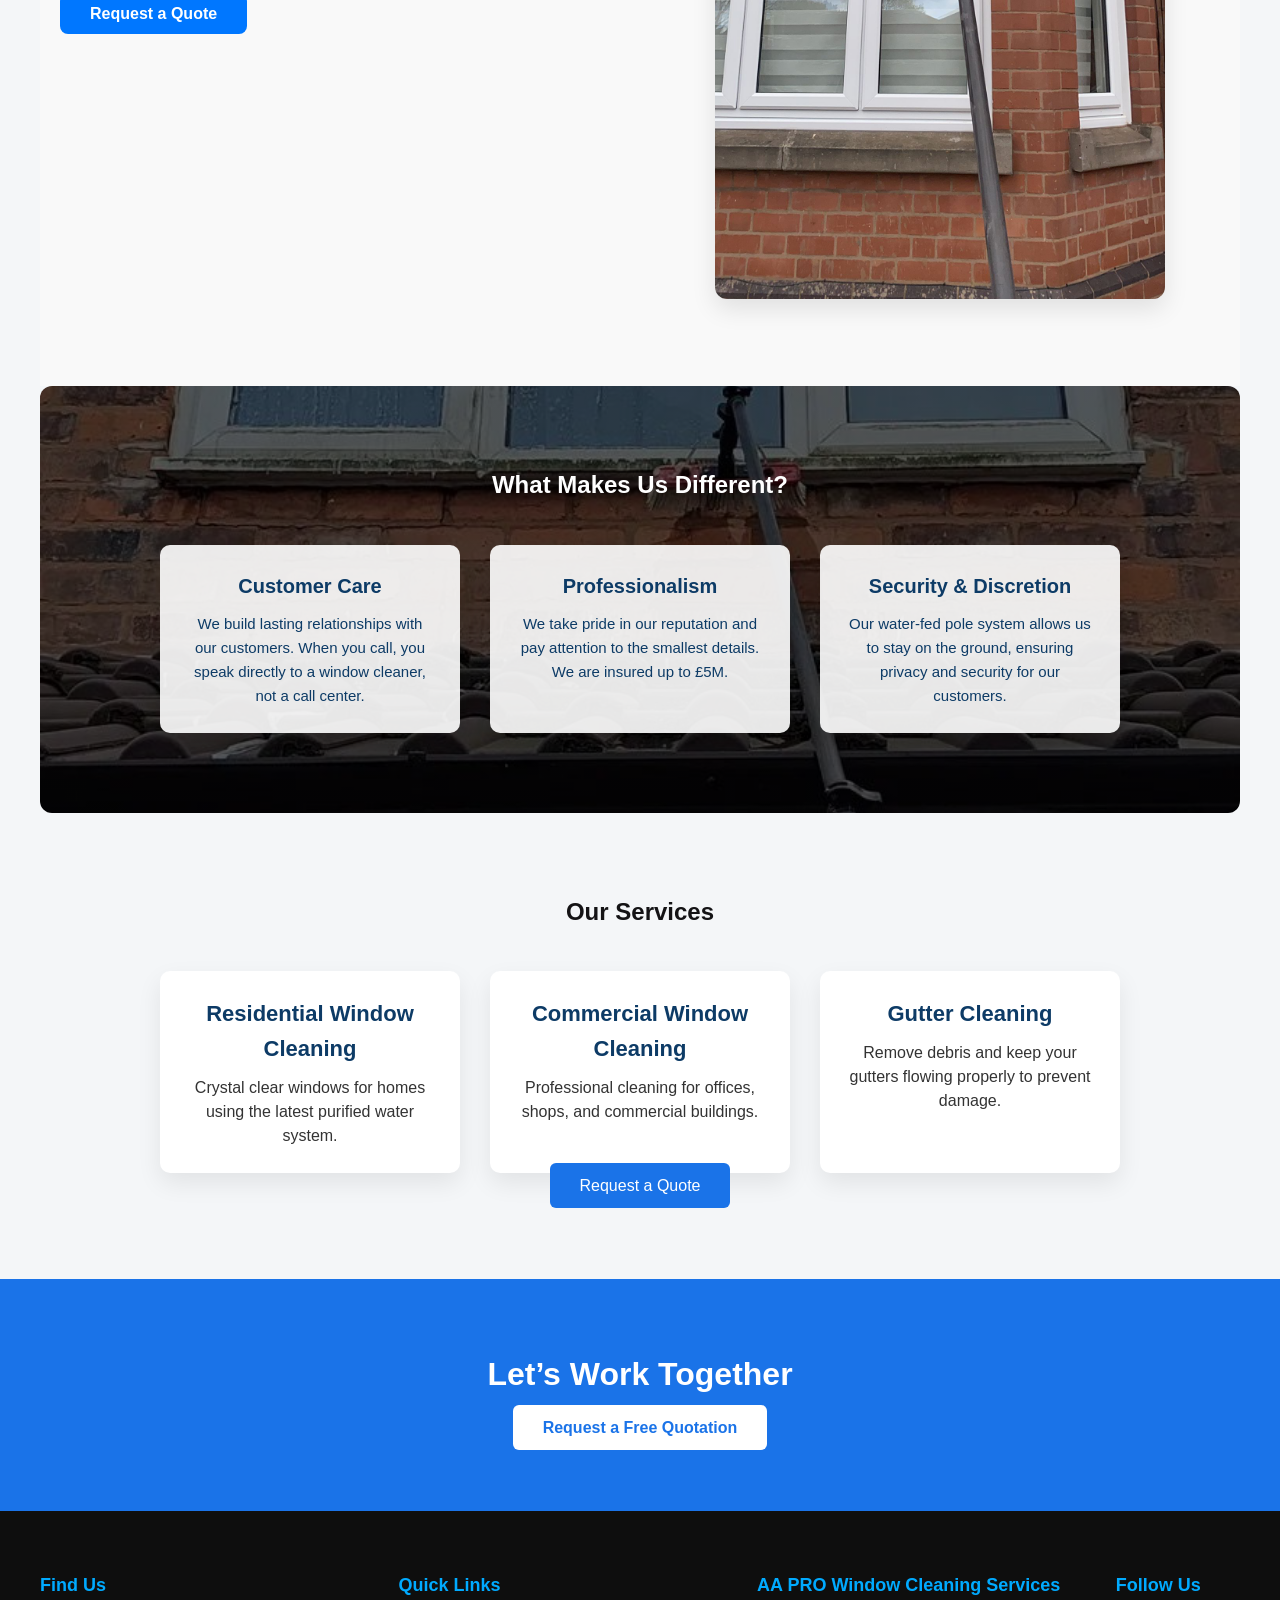
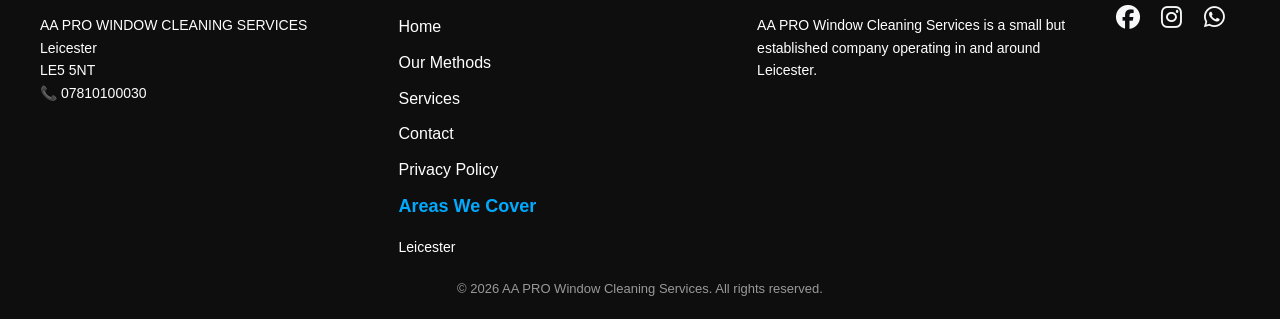
==== commit 4c4f7c8a: "Add Privacy Policy link to navigation menu" ====
--- a/index.html
+++ b/index.html
@@ -249,6 +249,8 @@
 <li><a href="method.html">Our Methods</a></li>
 <li><a href="services.html">Services</a></li>
 <li><a href="contact.html">Contact</a></li>
+<li><a href="privacy.html">Privacy Policy</a></li>
+
 </ul>
 
 <h3>Areas We Cover</h3>
